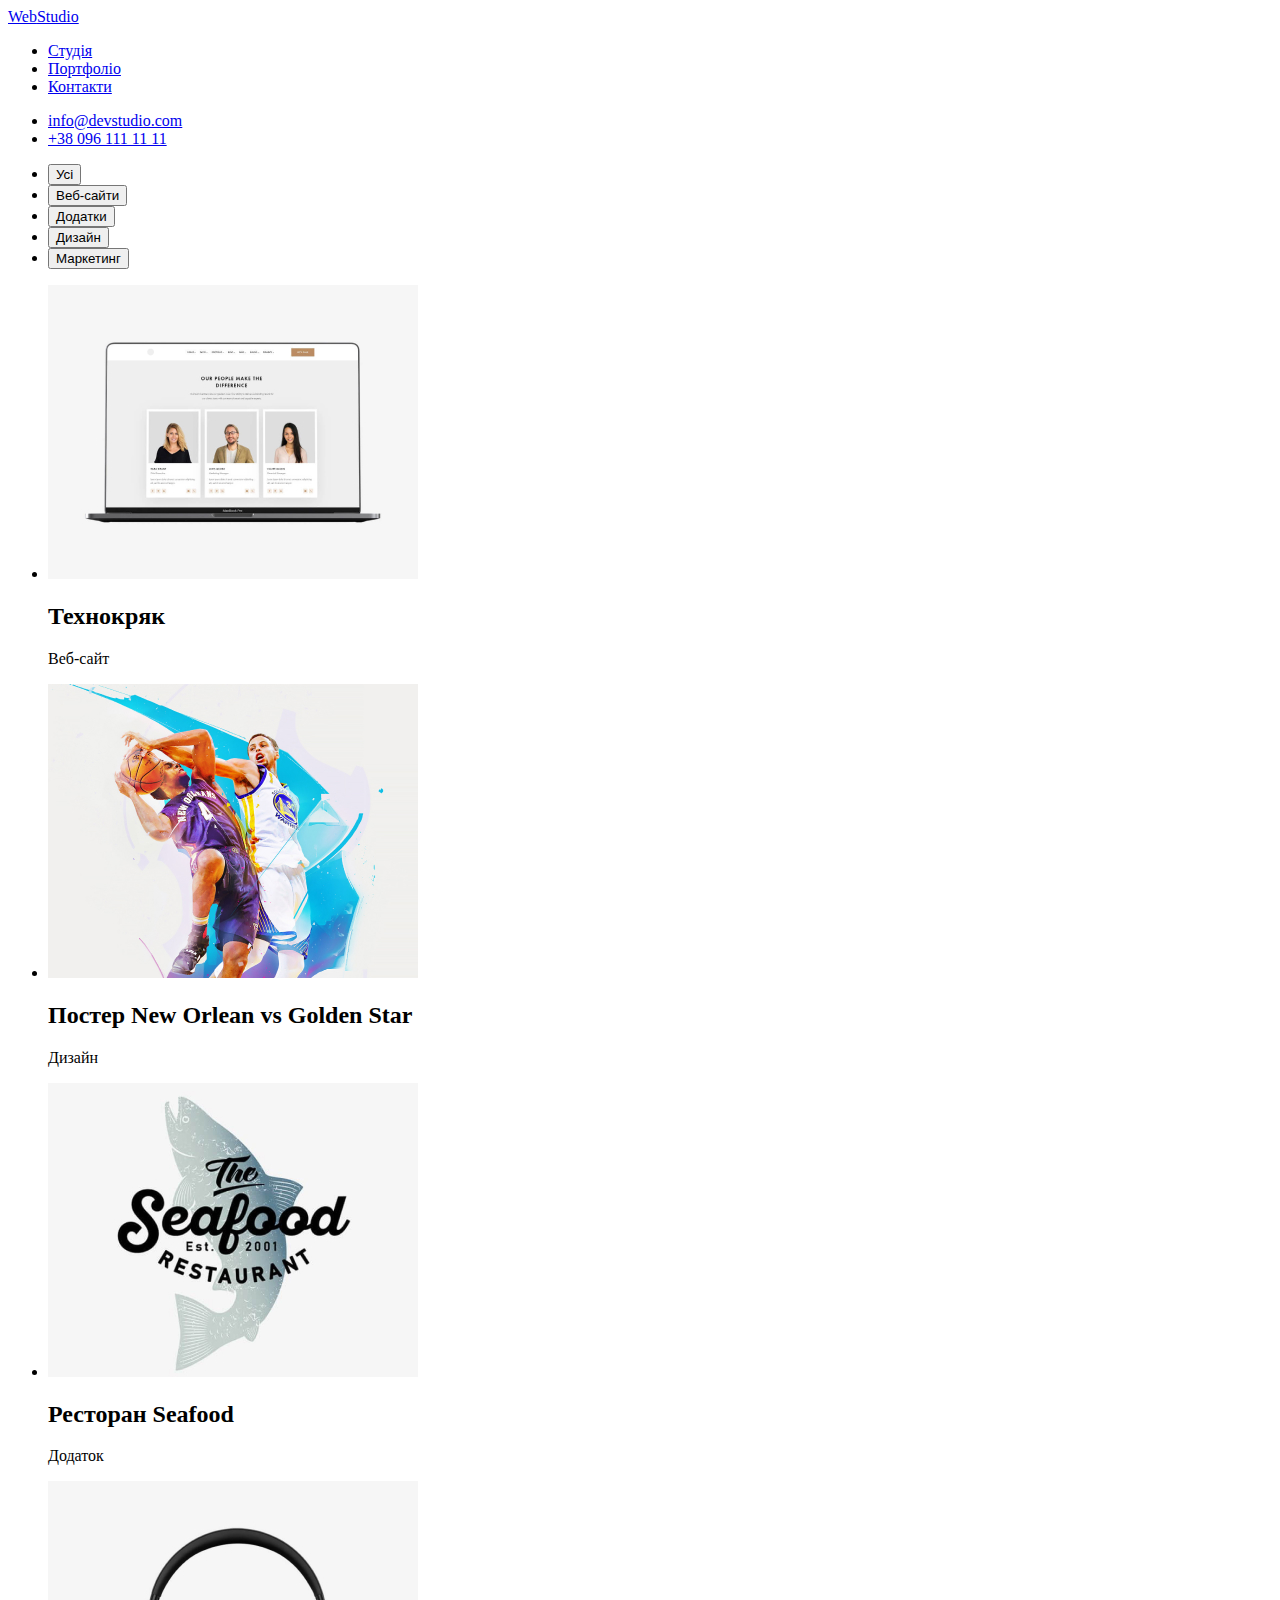
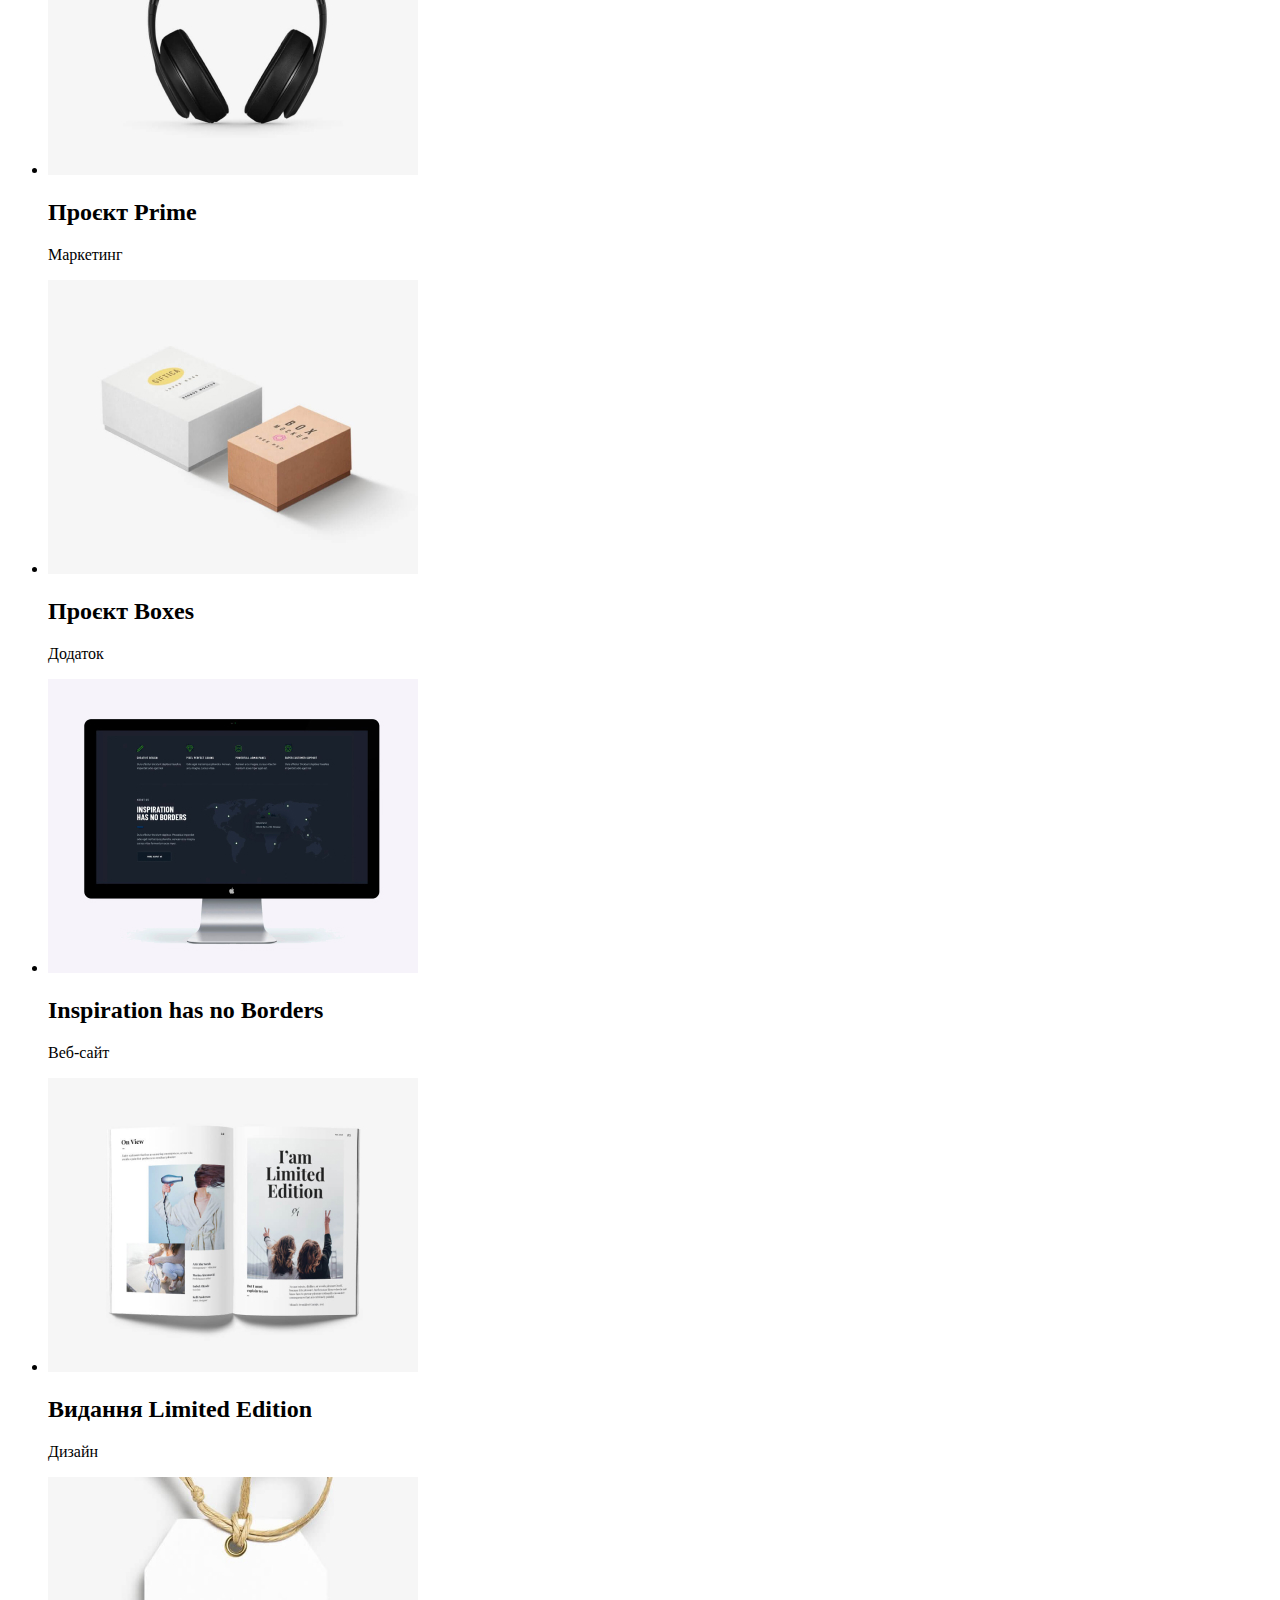
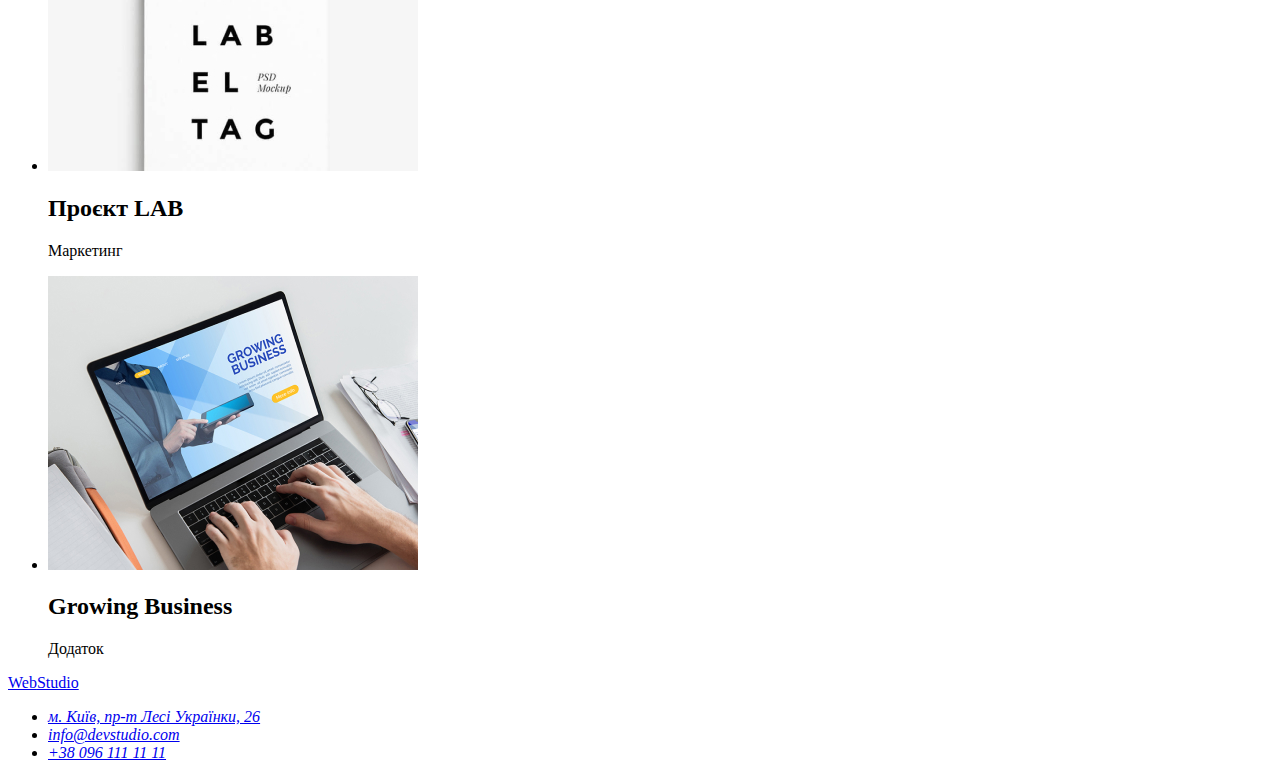
==== portfolio.html @ 8145e286 "домашня робота" ====
<!DOCTYPE html>
<html lang="uk">
  <head>
    <meta charset="UTF-8" />
    <meta http-equiv="X-UA-Compatible" content="IE=edge" />
    <meta name="viewport" content="width=device-width, initial-scale=1.0" />
    <title lang="en">WebStudio</title>
    <link rel="preconnect" href="https://fonts.googleapis.com" />
    <link rel="preconnect" href="https://fonts.gstatic.com" crossorigin />
    <link
      href="https://fonts.googleapis.com/css2?family=Raleway:wght@700&family=Roboto:wght@400;500;700;900&display=swap"
      rel="stylesheet"
    />
  </head>

  <body>
    <header>
      <nav>
        <a href="./index.html" lang="en"> <span>Web</span>Studio</a>
        <ul>
          <li>
            <a href="./index.html">Студія</a>
          </li>
          <li>
            <a href="#">Портфоліо</a>
          </li>
          <li>
            <a href="#">Контакти</a>
          </li>
        </ul>
      </nav>
      <ul>
        <li><a href="mailto:info@devstudio.com">info@devstudio.com</a></li>
        <li><a href="tel:+380961111111">+38 096 111 11 11</a></li>
      </ul>
    </header>
    <main>
      <section>
        <h1 hidden>Портфоліо</h1>
        <nav>
          <ul>
            <li><button type="button">Усі</button></li>
            <li><button type="button">Веб-сайти</button></li>
            <li><button type="button">Додатки</button></li>
            <li><button type="button">Дизайн</button></li>
            <li><button type="button">Маркетинг</button></li>
          </ul>
        </nav>
        <ul>
          <li>
            <img
              src="./images/img_example_1.jpg"
              width="370"
              height="294"
              alt="ноутбук"
            />
            <h2>Технокряк</h2>
            <p>Веб-сайт</p>
          </li>
          <li>
            <img
              src="./images/img_example_2.jpg"
              width="370"
              height="294"
              alt="баскетболісти"
            />
            <h2>Постер New Orlean vs Golden Star</h2>
            <p>Дизайн</p>
          </li>
          <li>
            <img
              src="./images/img_example_3.jpg"
              width="370"
              height="294"
              alt="лого ресторану"
            />
            <h2>Ресторан Seafood</h2>
            <p>Додаток</p>
          </li>
          <li>
            <img
              src="./images/img_example_4.jpg"
              width="370"
              height="294"
              alt="навушники"
            />
            <h2>Проєкт Prime</h2>
            <p>Маркетинг</p>
          </li>
          <li>
            <img
              src="./images/img_example_5.jpg"
              width="370"
              height="294"
              alt="коробки"
            />
            <h2>Проєкт Boxes</h2>
            <p>Додаток</p>
          </li>
          <li>
            <img
              src="./images/img_example_6.jpg"
              width="370"
              height="294"
              alt="монітор"
            />
            <h2>Inspiration has no Borders</h2>
            <p>Веб-сайт</p>
          </li>
          <li>
            <img
              src="./images/img_example_7.jpg"
              width="370"
              height="294"
              alt="книга"
            />
            <h2>Видання Limited Edition</h2>
            <p>Дизайн</p>
          </li>
          <li>
            <img
              src="./images/img_example_8.jpg"
              width="370"
              height="294"
              alt="ярличок"
            />
            <h2>Проєкт LAB</h2>
            <p>Маркетинг</p>
          </li>
          <li>
            <img
              src="./images/img_example_9.jpg"
              width="370"
              height="294"
              alt="ноутбук відкритий"
            />
            <h2>Growing Business</h2>
            <p>Додаток</p>
          </li>
        </ul>
      </section>
    </main>
    <footer>
      <a href="./index.html" lang="en"> <span>Web</span>Studio</a>
      <address>
        <ul>
          <li>
            <a
              href="https://goo.gl/maps/CmBMS6Zbuasyug2B9"
              target="_blank"
              rel="noopener noreferrer nofollow"
              >м. Київ, пр-т Лесі Українки, 26</a
            >
          </li>
          <li><a href="mailto:info@devstudio.com">info@devstudio.com</a></li>
          <li><a href="tel:+380961111111">+38 096 111 11 11</a></li>
        </ul>
      </address>
    </footer>
  </body>
</html>
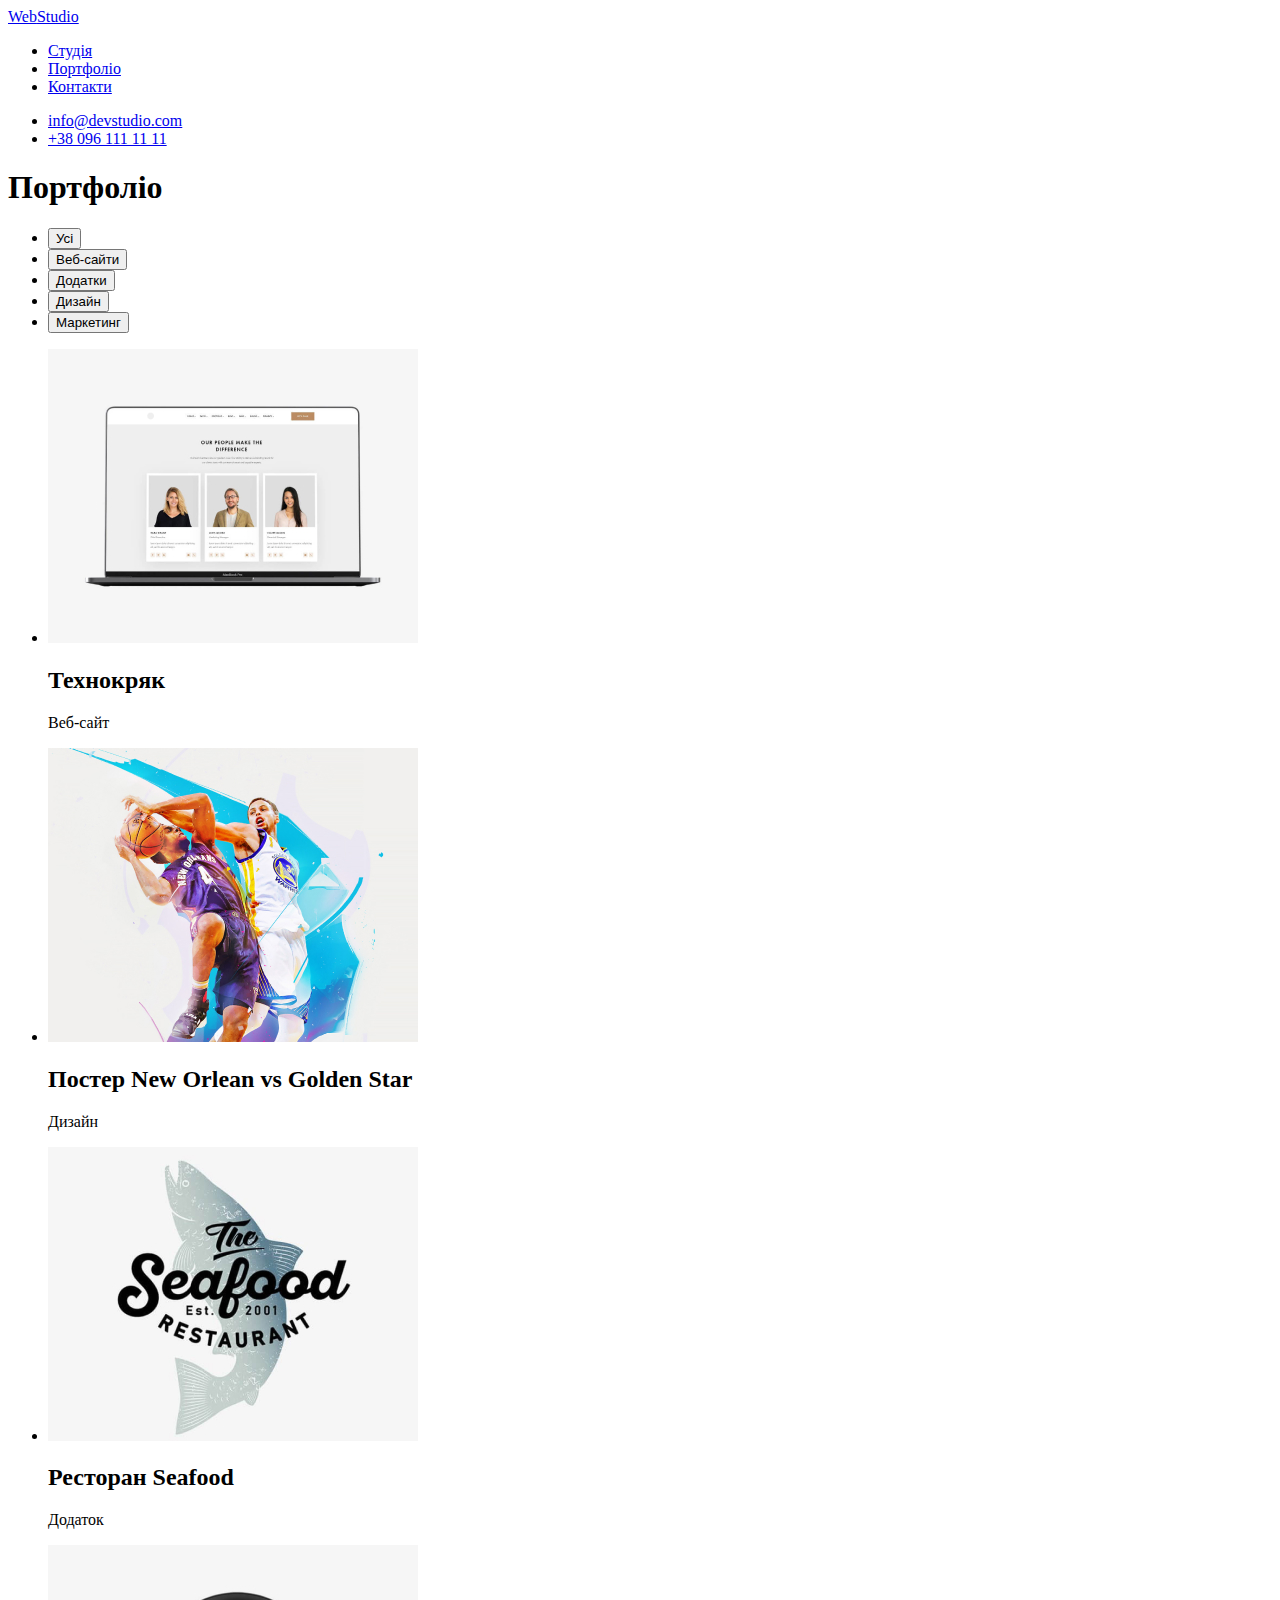
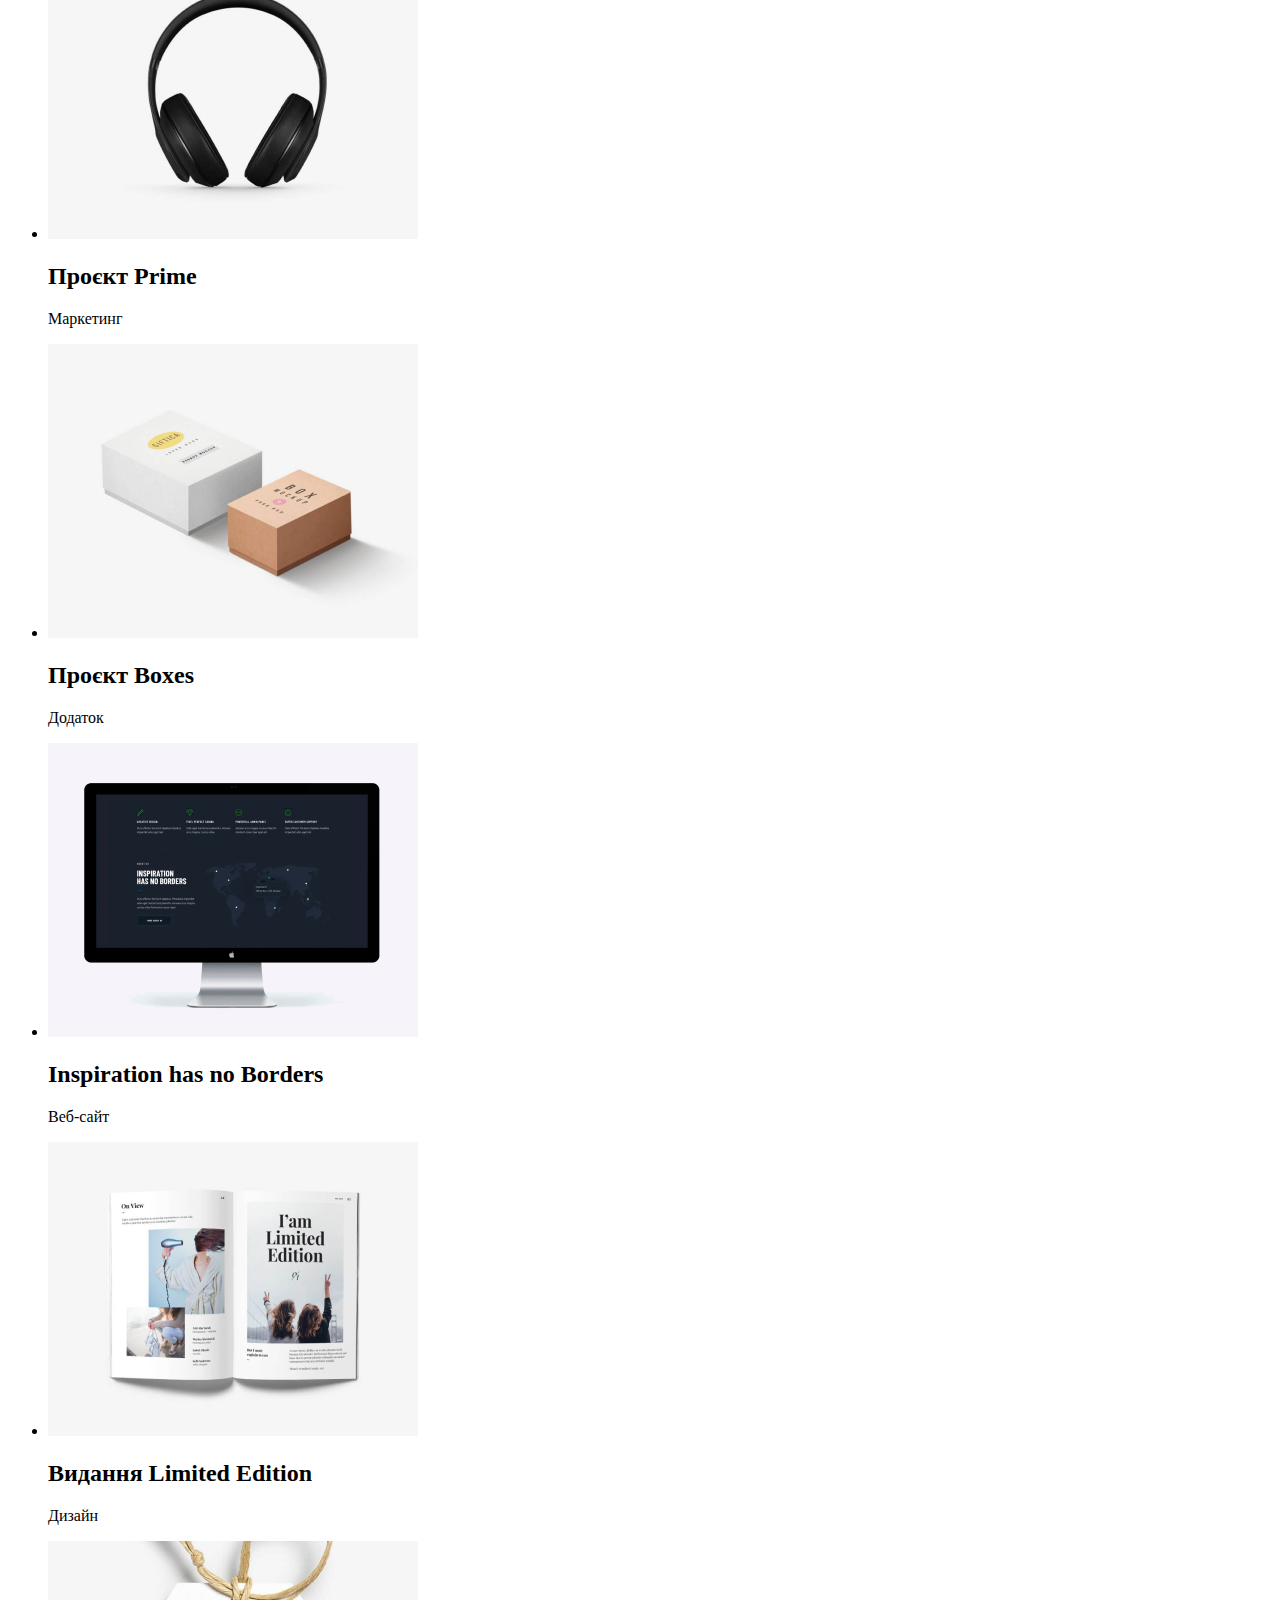
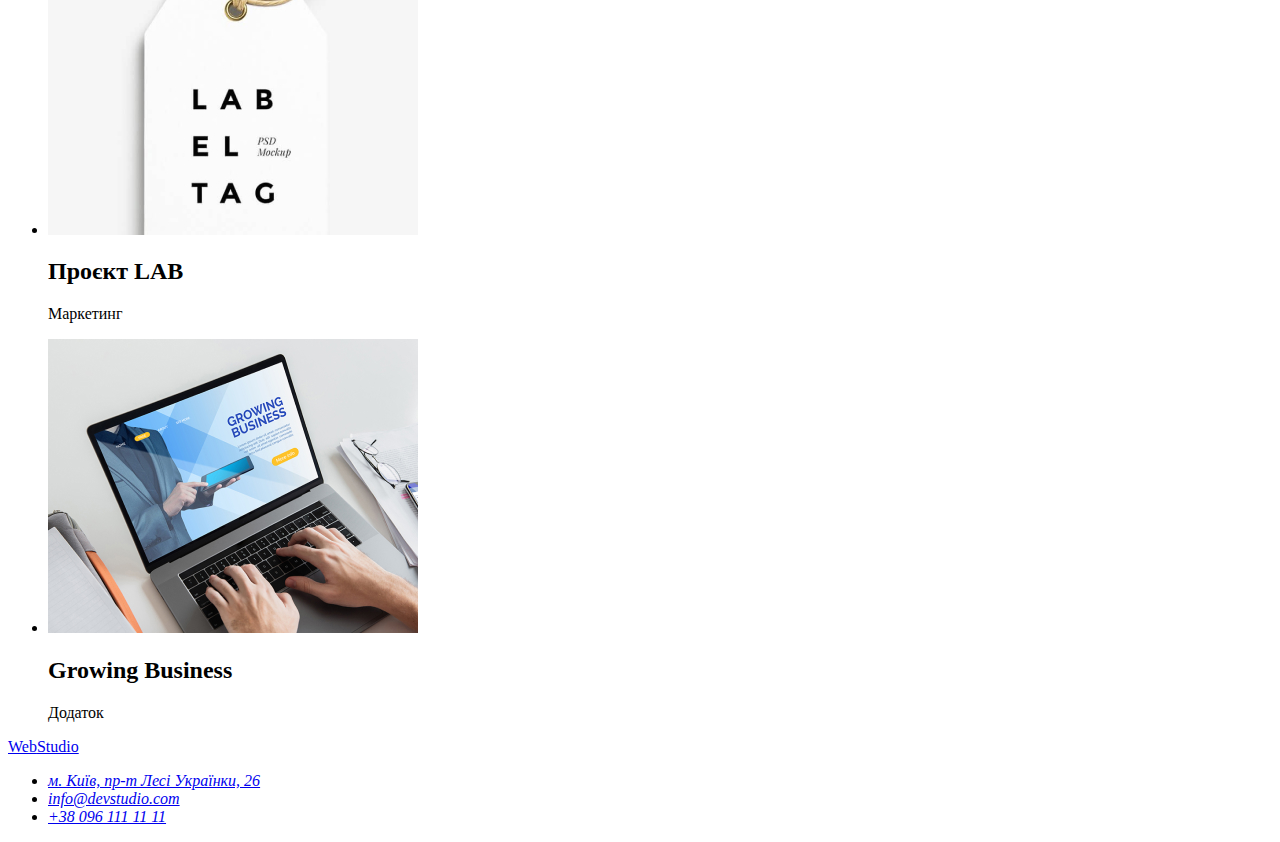
==== commit 78d04e43: "домашня робота 2" ====
--- a/portfolio.html
+++ b/portfolio.html
@@ -12,7 +12,6 @@
       rel="stylesheet"
     />
   </head>
-
   <body>
     <header>
       <nav>
@@ -36,16 +35,14 @@
     </header>
     <main>
       <section>
-        <h1 hidden>Портфоліо</h1>
-        <nav>
-          <ul>
+        <h1 class="visually-hidden">Портфоліо</h1>
+        <ul>
             <li><button type="button">Усі</button></li>
             <li><button type="button">Веб-сайти</button></li>
             <li><button type="button">Додатки</button></li>
             <li><button type="button">Дизайн</button></li>
             <li><button type="button">Маркетинг</button></li>
-          </ul>
-        </nav>
+        </ul>
         <ul>
           <li>
             <img
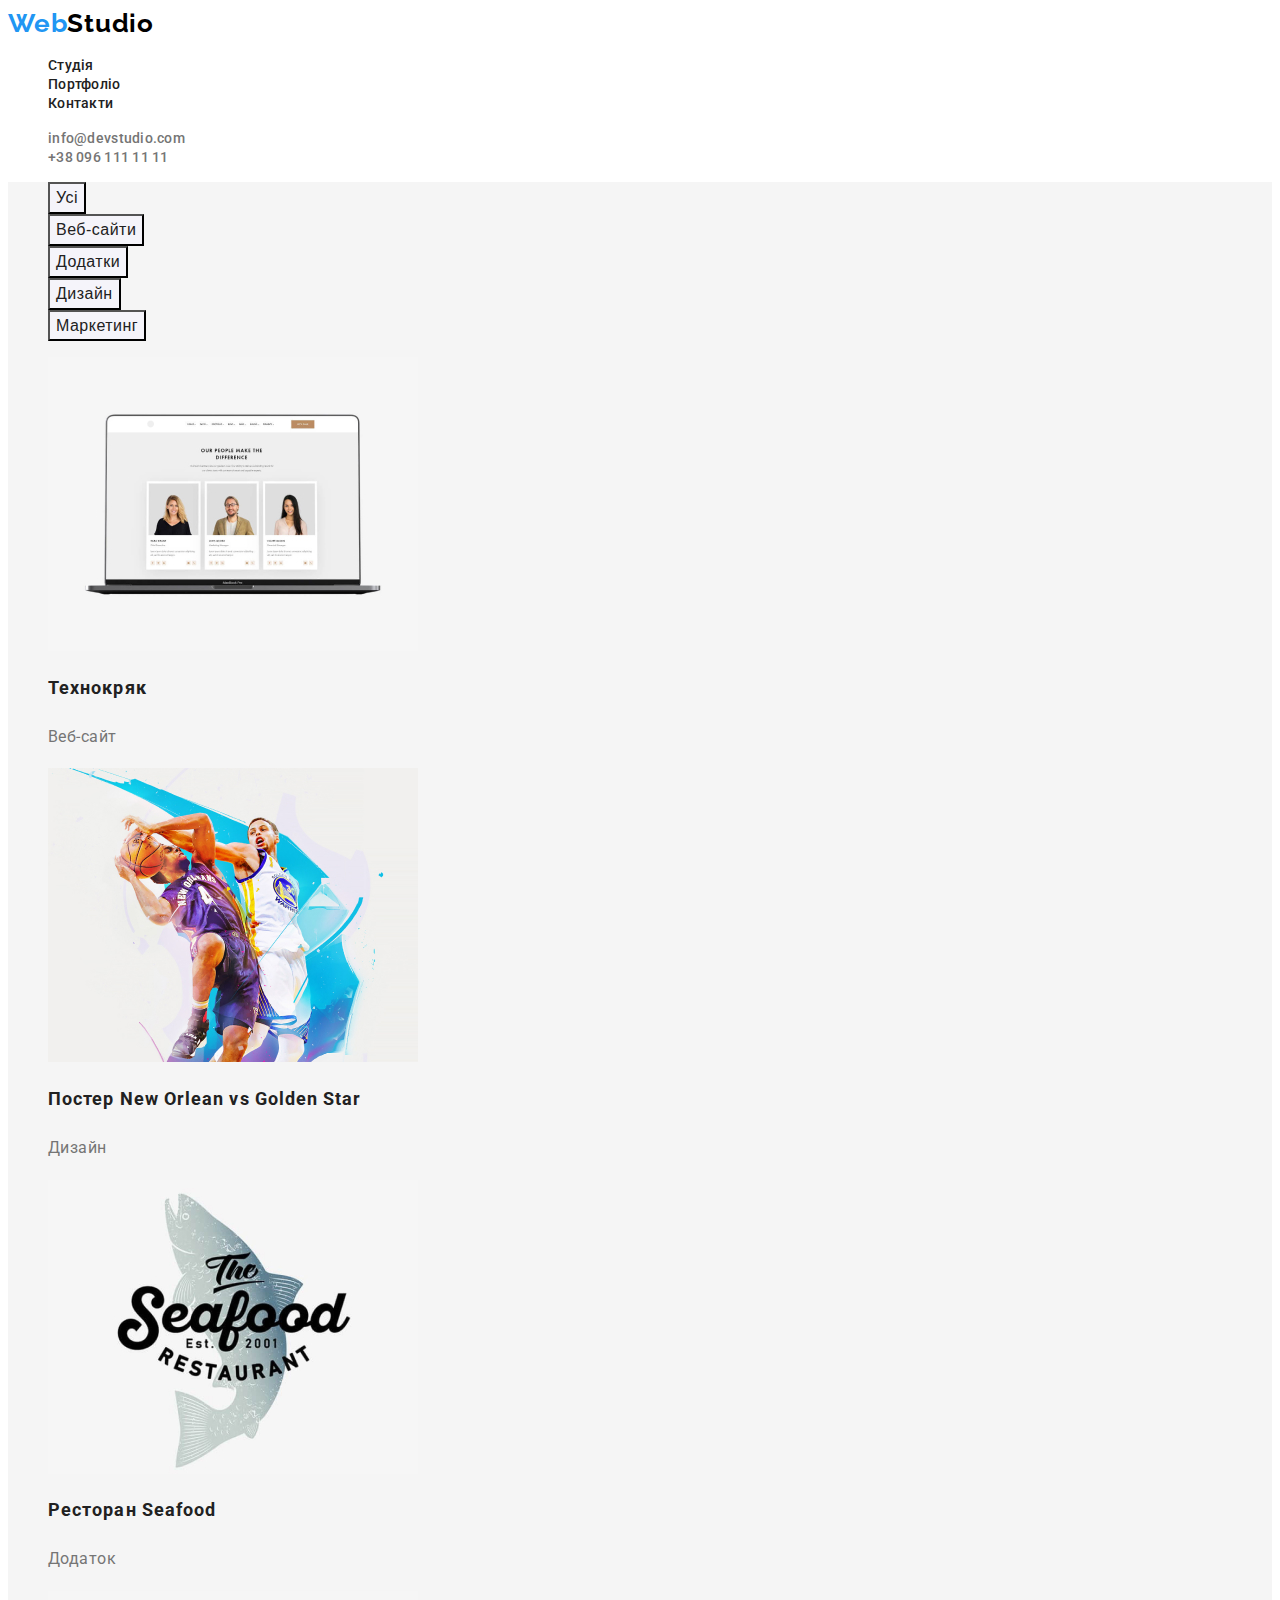
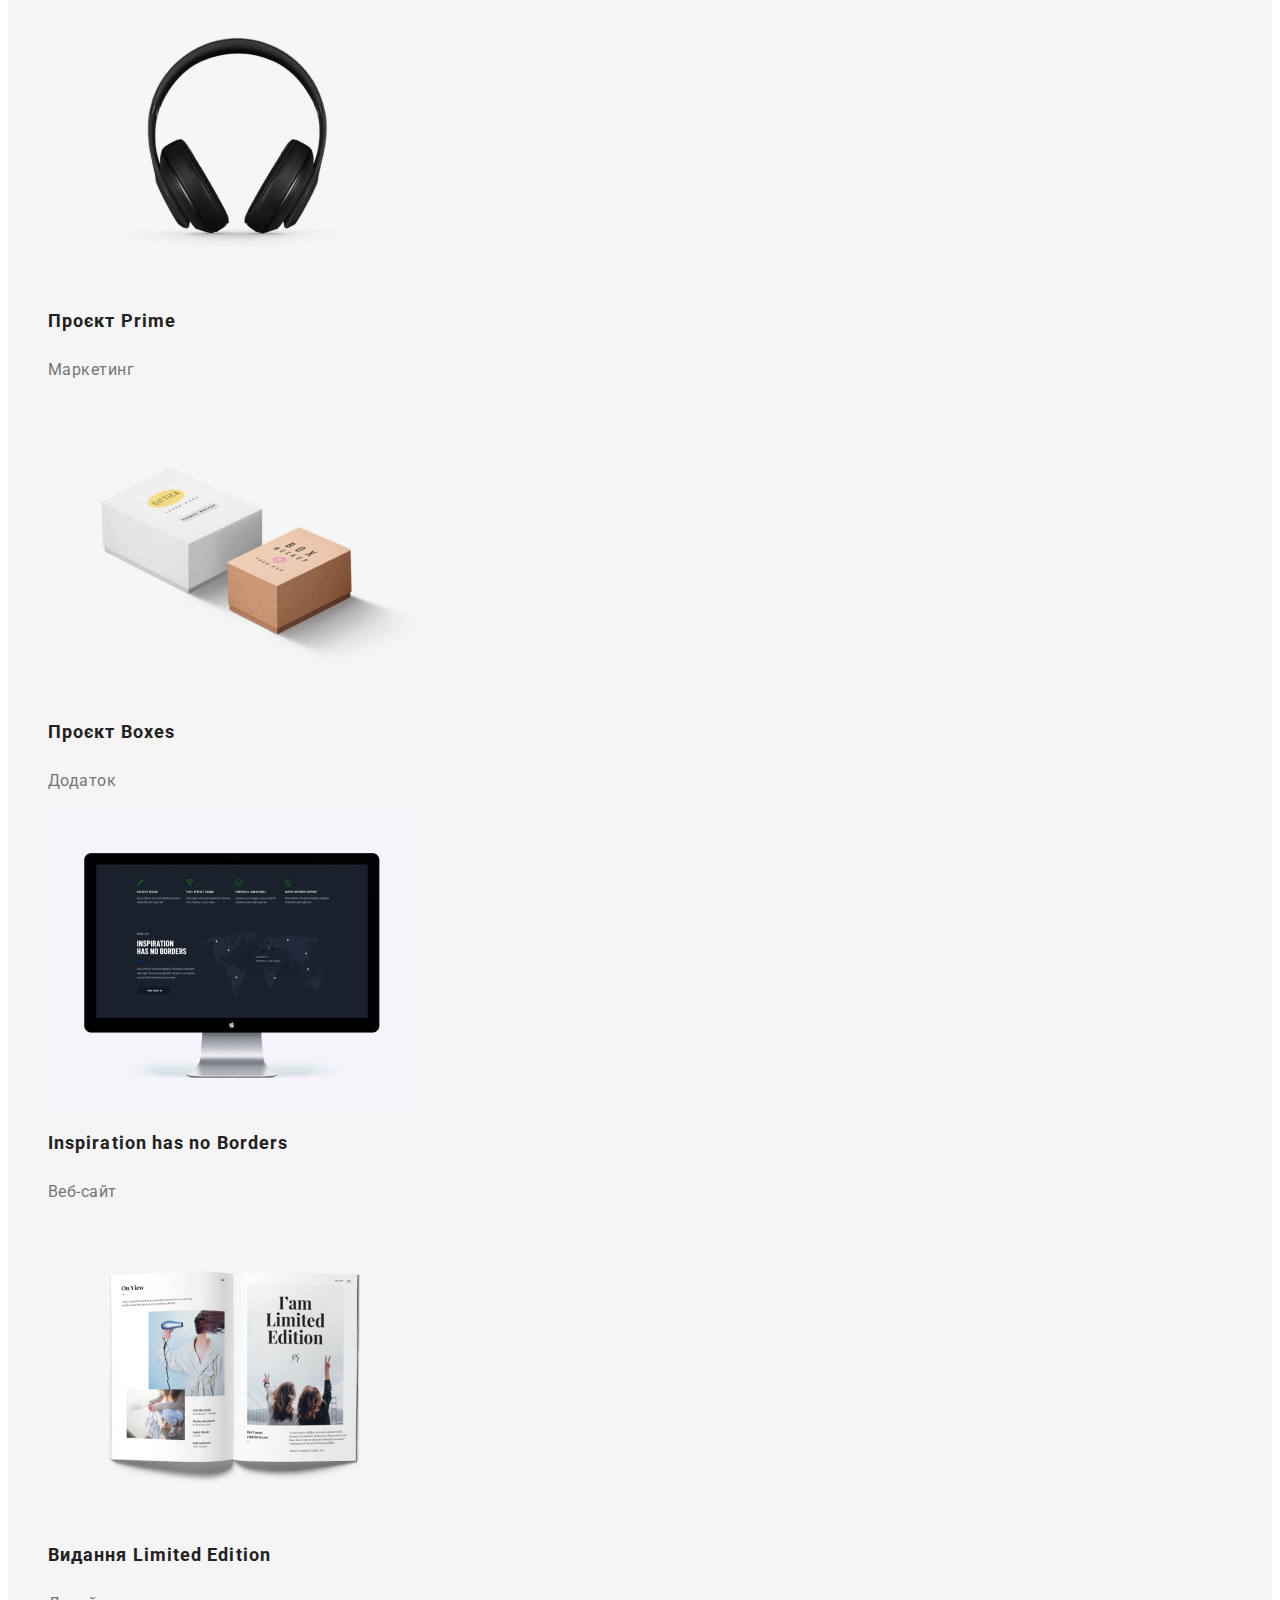
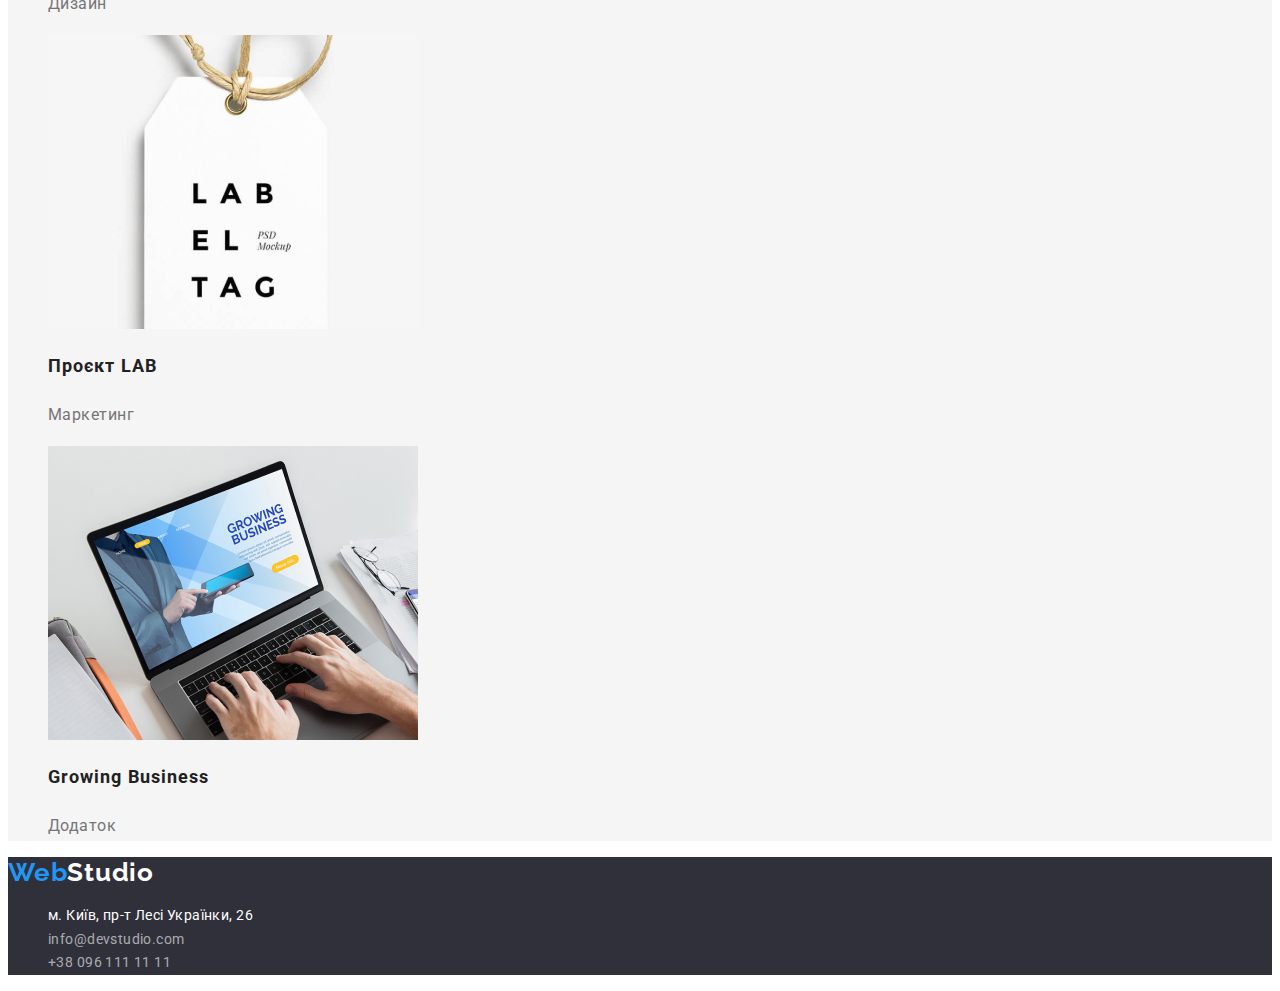
==== commit 2635e7bb: "домашня робота 2" ====
--- a/portfolio.html
+++ b/portfolio.html
@@ -11,148 +11,184 @@
       href="https://fonts.googleapis.com/css2?family=Raleway:wght@700&family=Roboto:wght@400;500;700;900&display=swap"
       rel="stylesheet"
     />
+    <link rel="stylesheet" href="./css/style.css" />
   </head>
   <body>
-    <header>
-      <nav>
-        <a href="./index.html" lang="en"> <span>Web</span>Studio</a>
-        <ul>
-          <li>
-            <a href="./index.html">Студія</a>
+    <header class="header">
+      <nav class="header-nav">
+        <a class="logo" href="./index.html" lang="en"
+          >Web<span class="logo-span">Studio</span></a
+        >
+        <ul class="nav-list list">
+          <li class="nav-item">
+            <a class="nav-link link" href="./index.html">Студія</a>
           </li>
-          <li>
-            <a href="#">Портфоліо</a>
+          <li class="nav-item">
+            <a class="nav-link link" href="./portfolio.html">Портфоліо</a>
           </li>
-          <li>
-            <a href="#">Контакти</a>
+          <li class="nav-item">
+            <a class="nav-link link" href="#">Контакти</a>
           </li>
         </ul>
       </nav>
-      <ul>
-        <li><a href="mailto:info@devstudio.com">info@devstudio.com</a></li>
-        <li><a href="tel:+380961111111">+38 096 111 11 11</a></li>
+      <ul class="header-list list">
+        <li class="header-item">
+          <a class="header-link link" href="mailto:info@devstudio.com"
+            >info@devstudio.com</a
+          >
+        </li>
+        <li class="header-item">
+          <a class="header-link link" href="tel:+380961111111"
+            >+38 096 111 11 11</a
+          >
+        </li>
       </ul>
     </header>
     <main>
-      <section>
+      <section class="portfolio">
         <h1 class="visually-hidden">Портфоліо</h1>
-        <ul>
-            <li><button type="button">Усі</button></li>
-            <li><button type="button">Веб-сайти</button></li>
-            <li><button type="button">Додатки</button></li>
-            <li><button type="button">Дизайн</button></li>
-            <li><button type="button">Маркетинг</button></li>
+        <ul class="btn-sortlist list">
+          <li class="btn-sort-list-item">
+            <button class="btn-sort" type="button">Усі</button>
+          </li>
+          <li class="btn-sort-list-item">
+            <button class="btn-sort" type="button">Веб-сайти</button>
+          </li>
+          <li class="btn-sort-list-item">
+            <button class="btn-sort" type="button">Додатки</button>
+          </li>
+          <li class="btn-sort-list-item">
+            <button class="btn-sort" type="button">Дизайн</button>
+          </li>
+          <li class="btn-sort-list-item">
+            <button class="btn-sort" type="button">Маркетинг</button>
+          </li>
         </ul>
-        <ul>
-          <li>
-            <img
-              src="./images/img_example_1.jpg"
-              width="370"
-              height="294"
-              alt="ноутбук"
-            />
-            <h2>Технокряк</h2>
-            <p>Веб-сайт</p>
+        <ul class="portfolio-list list">
+          <li class="portfolio-item">
+            <a class="potfolio-link link" href="#">
+              <img
+                src="./images/img_example_1.jpg"
+                width="370"
+                height="294"
+                alt="ноутбук"
+              />
+              <h2 class="portfolio-title">Технокряк</h2>
+              <p class="portfolio-text">Веб-сайт</p>
+            </a>
+          </li>
+          <li class="portfolio-item">
+            <a class="potfolio-link link" href="#">
+              <img
+                src="./images/img_example_2.jpg"
+                width="370"
+                height="294"
+                alt="баскетболісти"
+              />
+              <h2 class="portfolio-title">Постер New Orlean vs Golden Star</h2>
+              <p class="portfolio-text">Дизайн</p>
+            </a>
+          </li>
+          <li class="portfolio-item">
+            <a class="potfolio-link link" href="#">
+              <img
+                src="./images/img_example_3.jpg"
+                width="370"
+                height="294"
+                alt="лого ресторану"
+              />
+              <h2 class="portfolio-title">Ресторан Seafood</h2>
+              <p class="portfolio-text">Додаток</p></a
+            >
+          </li>
+          <li class="portfolio-item">
+            <a class="potfolio-link link" href="#">
+              <img
+                src="./images/img_example_4.jpg"
+                width="370"
+                height="294"
+                alt="навушники"
+              />
+              <h2 class="portfolio-title">Проєкт Prime</h2>
+              <p class="portfolio-text">Маркетинг</p>
+            </a>
+          </li>
+          <li class="portfolio-item">
+            <a class="potfolio-link link" href="#">
+              <img
+                src="./images/img_example_5.jpg"
+                width="370"
+                height="294"
+                alt="коробки"
+              />
+              <h2 class="portfolio-title">Проєкт Boxes</h2>
+              <p class="portfolio-text">Додаток</p>
+            </a>
           </li>
           <li>
-            <img
-              src="./images/img_example_2.jpg"
-              width="370"
-              height="294"
-              alt="баскетболісти"
-            />
-            <h2>Постер New Orlean vs Golden Star</h2>
-            <p>Дизайн</p>
+            <a class="potfolio-link link" href="#">
+              <img
+                src="./images/img_example_6.jpg"
+                width="370"
+                height="294"
+                alt="монітор"
+              />
+              <h2 class="portfolio-title">Inspiration has no Borders</h2>
+              <p class="portfolio-text">Веб-сайт</p>
+            </a>
           </li>
-          <li>
-            <img
-              src="./images/img_example_3.jpg"
-              width="370"
-              height="294"
-              alt="лого ресторану"
-            />
-            <h2>Ресторан Seafood</h2>
-            <p>Додаток</p>
+          <li class="portfolio-item">
+            <a class="potfolio-link link" href="#">
+              <img
+                src="./images/img_example_7.jpg"
+                width="370"
+                height="294"
+                alt="книга"
+              />
+              <h2 class="portfolio-title">Видання Limited Edition</h2>
+              <p class="portfolio-text">Дизайн</p>
+            </a>
           </li>
-          <li>
-            <img
-              src="./images/img_example_4.jpg"
-              width="370"
-              height="294"
-              alt="навушники"
-            />
-            <h2>Проєкт Prime</h2>
-            <p>Маркетинг</p>
+          <li class="portfolio-item">
+            <a class="potfolio-link link" href="#">
+              <img
+                src="./images/img_example_8.jpg"
+                width="370"
+                height="294"
+                alt="ярличок"
+              />
+              <h2 class="portfolio-title">Проєкт LAB</h2>
+              <p class="portfolio-text">Маркетинг</p>
+            </a>
           </li>
-          <li>
-            <img
-              src="./images/img_example_5.jpg"
-              width="370"
-              height="294"
-              alt="коробки"
-            />
-            <h2>Проєкт Boxes</h2>
-            <p>Додаток</p>
-          </li>
-          <li>
-            <img
-              src="./images/img_example_6.jpg"
-              width="370"
-              height="294"
-              alt="монітор"
-            />
-            <h2>Inspiration has no Borders</h2>
-            <p>Веб-сайт</p>
-          </li>
-          <li>
-            <img
-              src="./images/img_example_7.jpg"
-              width="370"
-              height="294"
-              alt="книга"
-            />
-            <h2>Видання Limited Edition</h2>
-            <p>Дизайн</p>
-          </li>
-          <li>
-            <img
-              src="./images/img_example_8.jpg"
-              width="370"
-              height="294"
-              alt="ярличок"
-            />
-            <h2>Проєкт LAB</h2>
-            <p>Маркетинг</p>
-          </li>
-          <li>
-            <img
-              src="./images/img_example_9.jpg"
-              width="370"
-              height="294"
-              alt="ноутбук відкритий"
-            />
-            <h2>Growing Business</h2>
-            <p>Додаток</p>
+          <li class="portfolio-item">
+            <a class="potfolio-link link" href="#">
+              <img
+                src="./images/img_example_9.jpg"
+                width="370"
+                height="294"
+                alt="ноутбук відкритий"
+              />
+              <h2 class="portfolio-title">Growing Business</h2>
+              <p class="portfolio-text">Додаток</p>
+            </a>
           </li>
         </ul>
       </section>
     </main>
-    <footer>
-      <a href="./index.html" lang="en"> <span>Web</span>Studio</a>
-      <address>
-        <ul>
-          <li>
-            <a
-              href="https://goo.gl/maps/CmBMS6Zbuasyug2B9"
-              target="_blank"
-              rel="noopener noreferrer nofollow"
-              >м. Київ, пр-т Лесі Українки, 26</a
-            >
-          </li>
-          <li><a href="mailto:info@devstudio.com">info@devstudio.com</a></li>
-          <li><a href="tel:+380961111111">+38 096 111 11 11</a></li>
-        </ul>
-      </address>
+    <footer class="footer">
+        <a class="logo" href="./index.html" lang="en"> Web<span class="logo-footer">Studio</span></a>
+        <address class="footer-adress">
+            <ul class="footer-list list">
+                <li class="footer-item">
+                    <a class="footer-link link" href="https://goo.gl/maps/CmBMS6Zbuasyug2B9" target="_blank"
+                        rel="noopener noreferrer nofollow">м. Київ, пр-т Лесі Українки, 26</a>
+                </li>
+                <li class="footer-item"><a class="footer-link-em link"
+                        href="mailto:info@devstudio.com">info@devstudio.com</a></li>
+                <li class="footer-item"><a class="footer-link-tel link" href="tel:+380961111111">+38 096 111 11 11</a></li>
+            </ul>
+        </address>
     </footer>
   </body>
 </html>
--- a/css/style.css
+++ b/css/style.css
@@ -0,0 +1,343 @@
+:root {
+  --akcent: #2196f3;
+  --logo-color: #000000;
+  --text-color: #757575;
+  --header-color: #212121;
+  --adress-color: rgba(255, 255, 255, 0.6);
+  --mainbackdroundcolor:#ffffff;
+  --footerbackground:#2f303a;
+  --btnsortbackground: #f5f4fa;
+  --sectionbackground:#f5f5f5;
+
+}
+.visually-hidden {
+  position: absolute;
+  width: 1px;
+  height: 1px;
+  margin: -1px;
+  border: 0;
+  padding: 0;
+  white-space: nowrap;
+  clip-path: inset(100%);
+  clip: rect(0 0 0 0);
+  overflow: hidden;
+}
+.list {
+  list-style: none;
+}
+
+.link {
+  text-decoration: none;
+}
+
+body {
+  font-family: "Roboto", sans-serif;
+  background-color: var(--mainbackdroundcolor);
+}
+/* /---------------HEADER------------/ */
+.header {
+  background: var(--mainbackdroundcolor);
+}
+.header-nav {
+}
+.logo {
+  font-family: "Raleway";
+  font-style: normal;
+  font-weight: 700;
+  font-size: 26px;
+  line-height: 1.19;
+  letter-spacing: 0.03em;
+  color: var(--akcent);
+  text-decoration: none;
+}
+
+.logo-span {
+  font-family: "Raleway";
+  font-style: normal;
+  font-weight: 700;
+  font-size: 26px;
+  line-height: 1.19;
+  letter-spacing: 0.03em;
+  color: var(--logo-color);
+}
+
+.nav-list {
+}
+
+.nav-item {
+}
+.nav-link {
+  font-weight: 500;
+  font-size: 14px;
+  line-height: 16px;
+  letter-spacing: 0.02em;
+  color: #212121;
+}
+.nav-link:hover,
+.nav-link:focus {
+  font-family: "Roboto";
+  font-style: normal;
+  font-weight: 500;
+  font-size: 14px;
+  line-height: 1.14;
+  letter-spacing: 0.02em;
+  color: var(--akcent);
+  cursor: pointer;
+}
+.header-list {
+}
+.header-item {
+}
+.header-link {
+  font-weight: 500;
+  font-size: 14px;
+  line-height: 16px;
+  letter-spacing: 0.02em;
+  color: var(--text-color);
+}
+.header-link:hover,
+.header-link:focus {
+  font-weight: 500;
+  font-size: 14px;
+  line-height: 16px;
+  letter-spacing: 0.02em;
+  color: var(--akcent);
+  cursor: pointer;
+}
+/* /------------------HERO-----------/ */
+.hero {
+  background: var(--footerbackground);
+}
+
+.hero-title {
+  font-family: "Roboto";
+  font-style: normal;
+  font-weight: 900;
+  font-size: 44px;
+  line-height: 1.36;
+  text-align: center;
+  letter-spacing: 0.06em;
+  text-transform: uppercase;
+  color: var(--mainbackdroundcolor);
+}
+
+.hero-btn {
+  font-family: "Roboto";
+  font-style: normal;
+  font-weight: 700;
+  font-size: 16px;
+  line-height: 1.88;
+  display: flex;
+  align-items: center;
+  text-align: center;
+  letter-spacing: 0.06em;
+  color: var(--mainbackdroundcolor);
+  background-color: var(--akcent);
+}
+
+.hero-btn:hover,
+.hero-btn:focus {
+  font-family: "Roboto";
+  font-style: normal;
+  font-weight: 700;
+  font-size: 16px;
+  line-height: 1.88;
+  display: flex;
+  align-items: center;
+  text-align: center;
+  letter-spacing: 0.06em;
+  color: var(--akcent);
+  background-color: var(--mainbackdroundcolor);
+  cursor: pointer;
+}
+/* /-------------ПЕРЕВАГИ--------------/ */
+.benefits {
+}
+
+.benefits-list {
+}
+
+.benefits-item {
+}
+
+.benefits-title {
+  font-size: 14px;
+  line-height: 1.14;
+  letter-spacing: 0.03em;
+  text-transform: uppercase;
+  color: var(--header-color);
+}
+
+.benefits-text {
+  font-size: 14px;
+  line-height: 1.71;
+  letter-spacing: 0.03em;
+  color: var(--text-color);
+}
+/* /----------------РОБОТА---------------/ */
+.work-title {
+  font-size: 36px;
+  line-height: 1.16;
+  text-align: center;
+  letter-spacing: 0.03em;
+  color: var(--header-color);
+}
+
+.work-list {
+}
+
+.work-item {
+}
+/* /------------КОМАНДА----------/ */
+.team {
+  background: var(--sectionbackground);
+}
+
+.team-title {
+  font-size: 36px;
+  line-height: 1.16;
+  text-align: center;
+  letter-spacing: 0.03em;
+  color: var(--header-color);
+}
+
+.team-list {
+}
+
+.team-item {
+}
+
+.team-item-title {
+  font-family: "Roboto";
+  font-style: normal;
+  font-weight: 500;
+  font-size: 16px;
+  line-height: 1.19;
+  text-align: center;
+  letter-spacing: 0.03em;
+  color: var(--header-color);
+}
+
+.team-item-text {
+  font-size: 16px;
+  line-height: 1.19;
+  text-align: center;
+  letter-spacing: 0.03em;
+  color: var(--text-color);
+}
+/* /-----------------FOOTER--------------/ */
+.footer {
+  background: var(--footerbackground);
+}
+
+.footer-adress {
+}
+
+.footer-list {
+}
+
+.list {
+}
+
+.footer-item {
+}
+
+.logo-footer {
+  font-style: normal;
+  font-weight: 700;
+  font-size: 26px;
+  line-height: 1.19;
+  letter-spacing: 0.03em;
+  color: var(--mainbackdroundcolor);
+}
+
+.footer-link {
+  font-style: normal;
+  font-size: 14px;
+  line-height: 1.71;
+  letter-spacing: 0.03em;
+  color:var(--mainbackdroundcolor);
+}
+
+.footer-link-em {
+  font-style: normal;
+  font-size: 14px;
+  line-height: 24px;
+  letter-spacing: 0.03em;
+  color: var(--adress-color);
+}
+
+.footer-link-tel {
+  font-style: normal;
+  font-weight: 400;
+  font-size: 14px;
+  line-height: 1.71;
+  letter-spacing: 0.03em;
+  color:var(--adress-color);
+}
+.footer-link-tel:hover,
+.footer-link-tel:focus,
+.footer-link:hover,
+.footer-link:focus,
+.footer-link-em:hover,
+.footer-link-em:focus {
+  font-style: normal;
+  font-size: 14px;
+  line-height: 1.71;
+  letter-spacing: 0.02em;
+  color: var(--akcent);
+  cursor: pointer;
+}
+/* /----------------Portfolio--------------------/ */
+.portfolio {
+  background: var(--sectionbackground);
+}
+
+.btn-sortlist {
+}
+
+.btn-sort-list-item {
+}
+
+.btn-sort {
+  font-weight: 500;
+  font-size: 16px;
+  line-height: 1.62;
+  text-align: center;
+  letter-spacing: 0.03em;
+  color: var(--header-color);
+  background: var(--btnsortbackground);
+}
+.btn-sort:hover,
+.btn-sort:focus {
+  font-weight: 500;
+  font-size: 16px;
+  line-height: 1.62x;
+  text-align: center;
+  letter-spacing: 0.03em;
+  color: var(--mainbackdroundcolor);
+  background: var(--akcent);
+}
+
+.portfolio-list {
+}
+
+.portfolio-item {
+}
+
+.potfolio-link {
+}
+
+.portfolio-title {
+  font-size: 18px;
+  line-height: 2;
+  letter-spacing: 0.06em;
+  color: var(--header-color);
+}
+
+.portfolio-text {
+  font-size: 16px;
+  line-height: 1.88;
+  letter-spacing: 0.03em;
+  color: var(--text-color);
+}
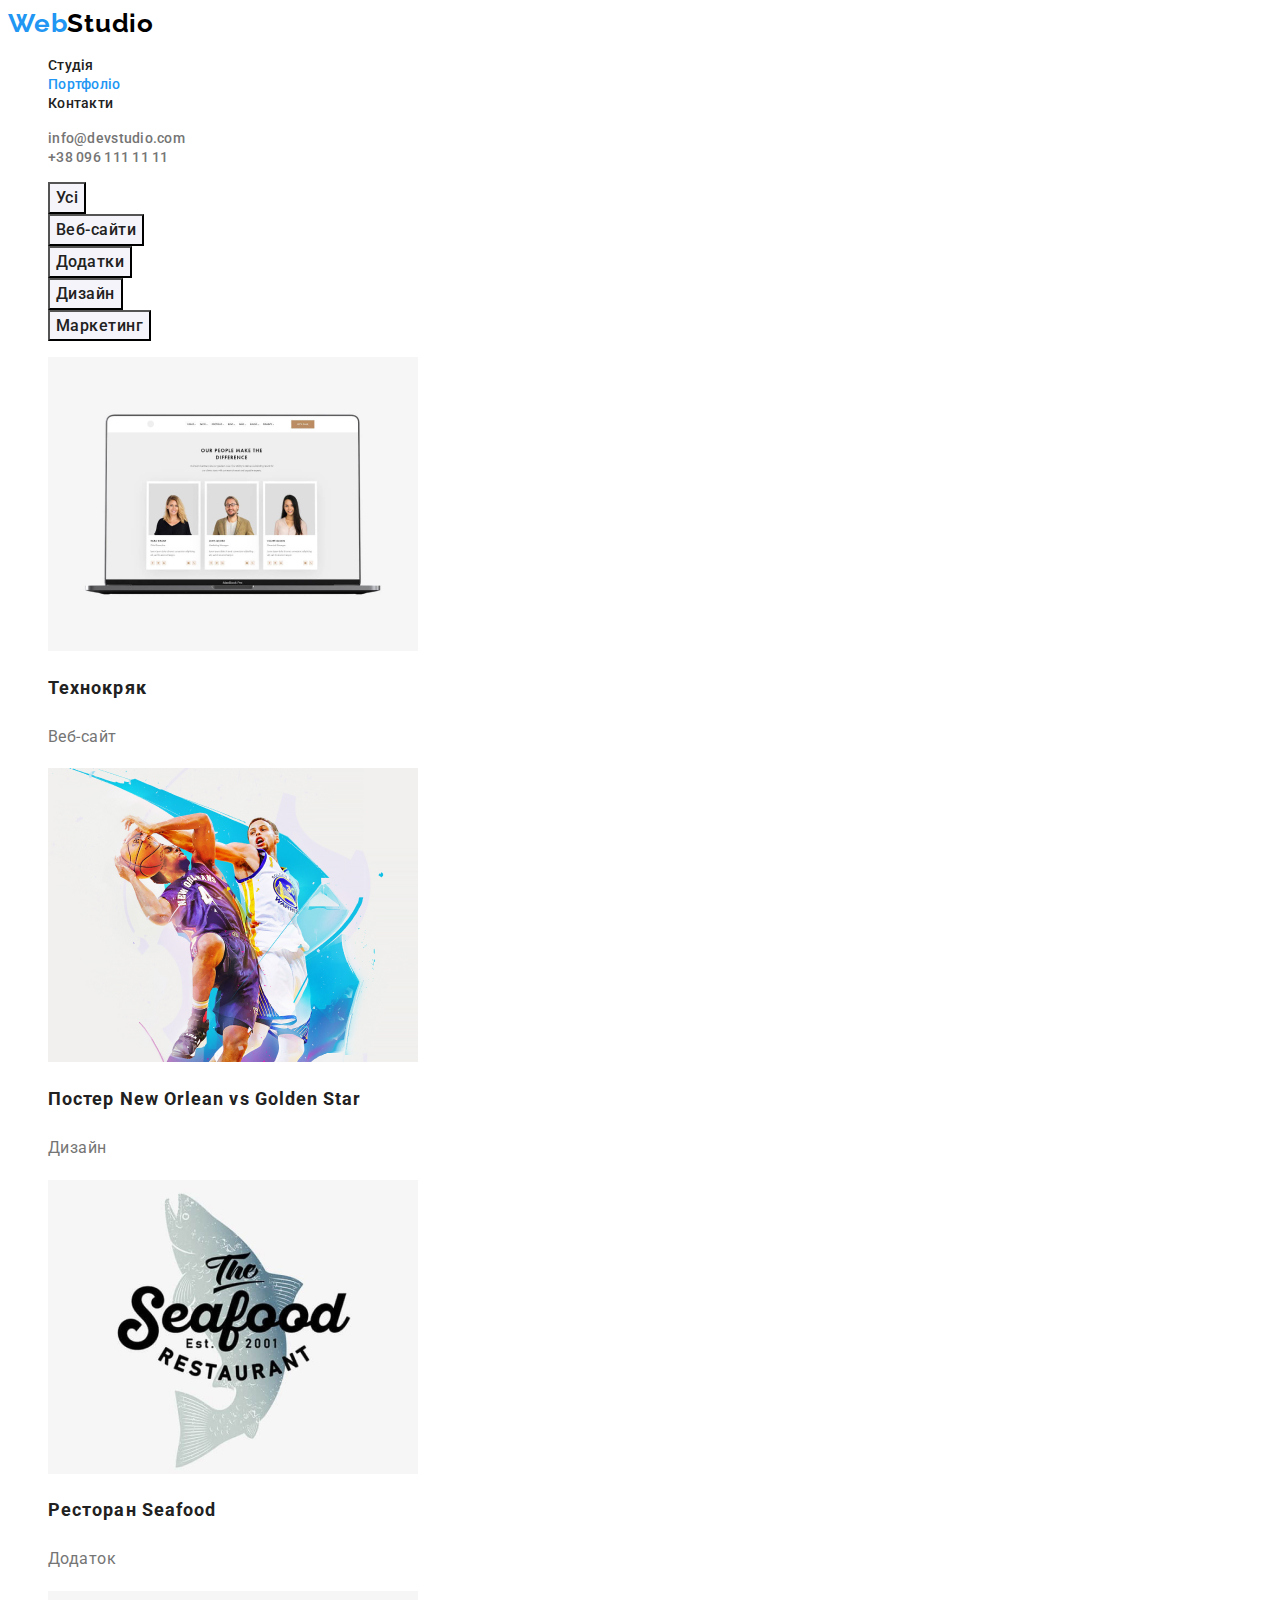
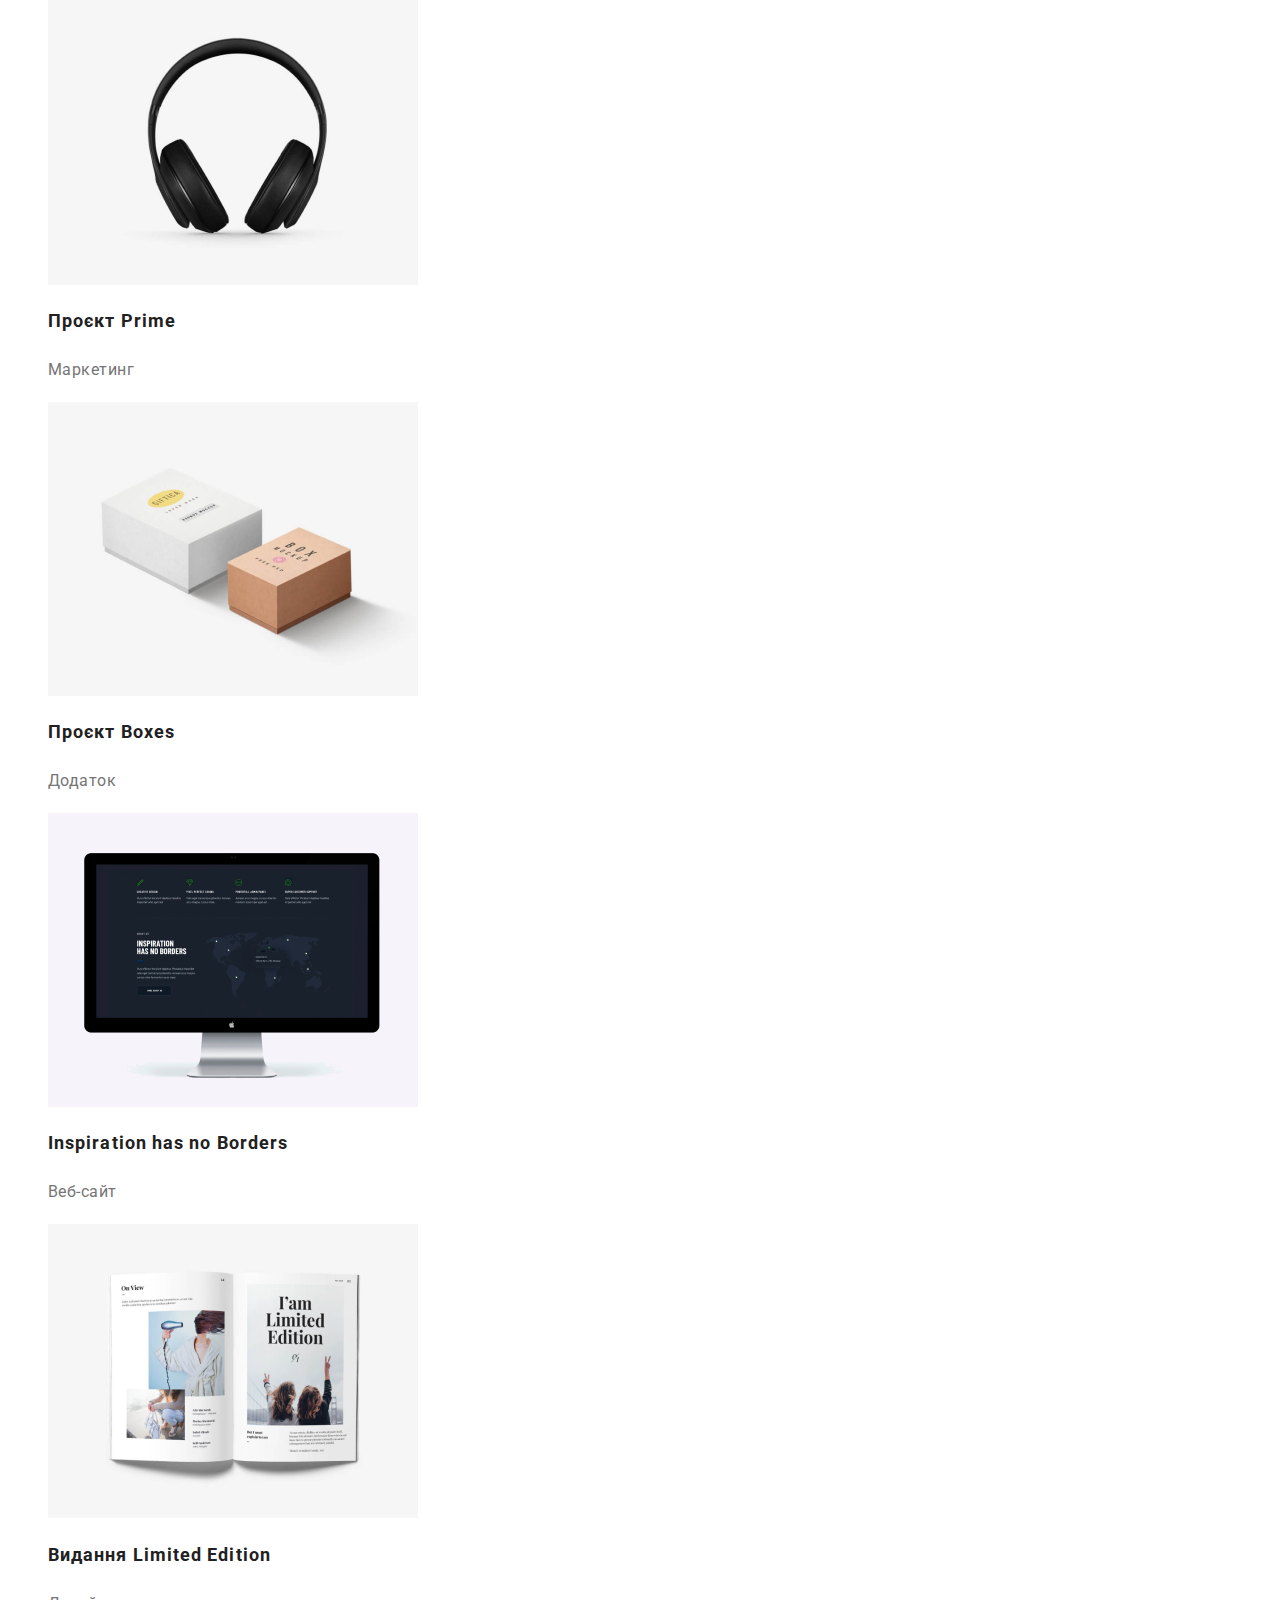
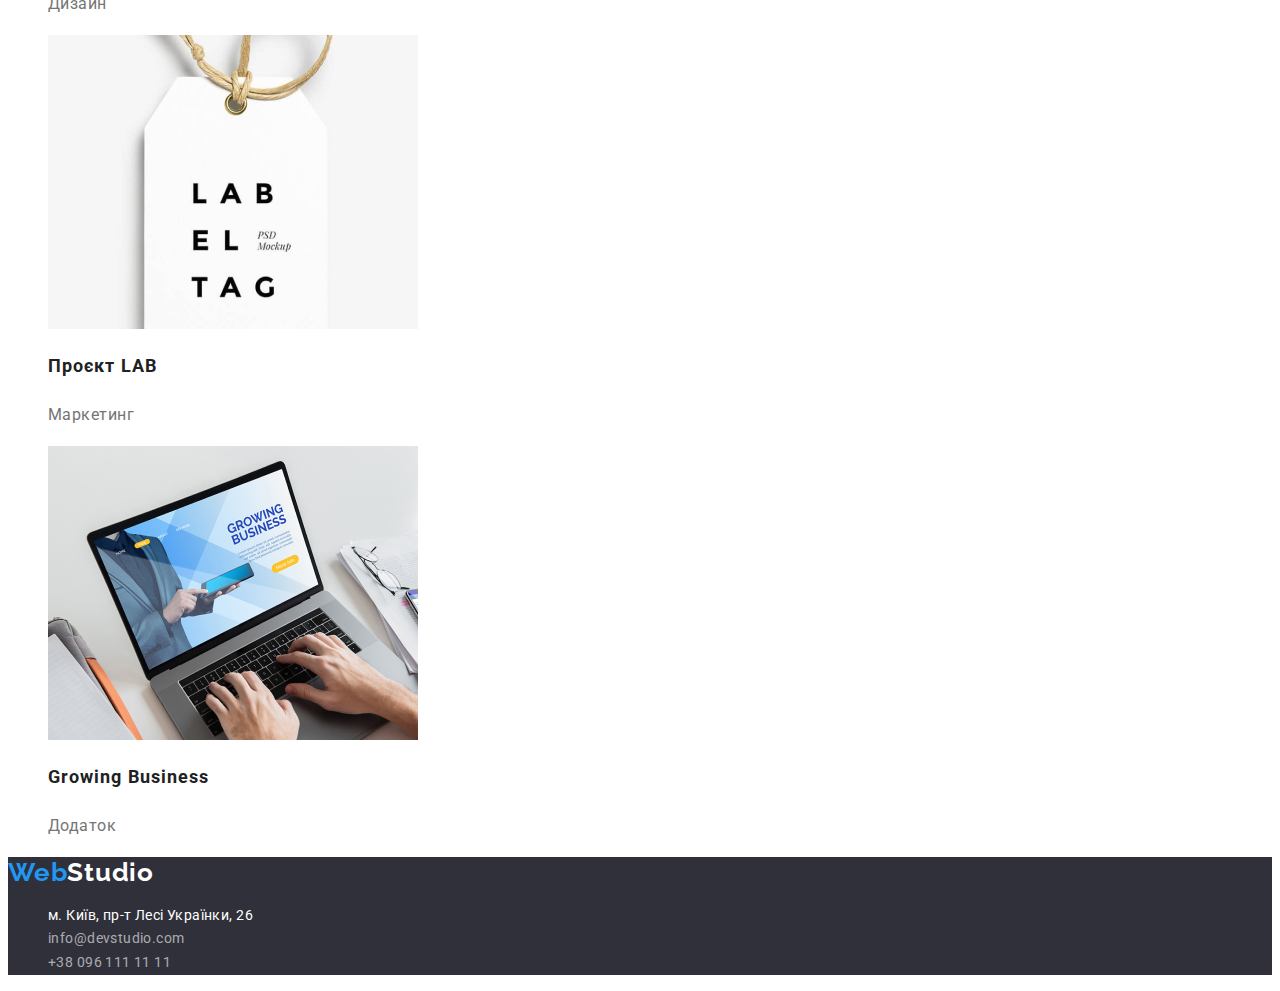
==== commit ea8601b9: "домашнє завдання 2 виправ" ====
--- a/portfolio.html
+++ b/portfolio.html
@@ -24,7 +24,7 @@
             <a class="nav-link link" href="./index.html">Студія</a>
           </li>
           <li class="nav-item">
-            <a class="nav-link link" href="./portfolio.html">Портфоліо</a>
+            <a class="nav-link link current" href="./portfolio.html">Портфоліо</a>
           </li>
           <li class="nav-item">
             <a class="nav-link link" href="#">Контакти</a>
--- a/css/style.css
+++ b/css/style.css
@@ -4,11 +4,11 @@
   --text-color: #757575;
   --header-color: #212121;
   --adress-color: rgba(255, 255, 255, 0.6);
-  --mainbackdroundcolor:#ffffff;
-  --footerbackground:#2f303a;
+  --mainbackdroundcolor: #ffffff;
+  --footerbackground: #2f303a;
   --btnsortbackground: #f5f4fa;
-  --sectionbackground:#f5f5f5;
-
+  --sectionbackground: #f5f5f5;
+  --avtivebackgroudbtn: #188ce8;
 }
 .visually-hidden {
   position: absolute;
@@ -33,6 +33,8 @@
 body {
   font-family: "Roboto", sans-serif;
   background-color: var(--mainbackdroundcolor);
+  color: var(--text-color);
+  letter-spacing: 0.03em;
 }
 /* /---------------HEADER------------/ */
 .header {
@@ -41,7 +43,7 @@
 .header-nav {
 }
 .logo {
-  font-family: "Raleway";
+  font-family: "Raleway", sans-serif;
   font-style: normal;
   font-weight: 700;
   font-size: 26px;
@@ -52,12 +54,6 @@
 }
 
 .logo-span {
-  font-family: "Raleway";
-  font-style: normal;
-  font-weight: 700;
-  font-size: 26px;
-  line-height: 1.19;
-  letter-spacing: 0.03em;
   color: var(--logo-color);
 }
 
@@ -69,37 +65,34 @@
 .nav-link {
   font-weight: 500;
   font-size: 14px;
-  line-height: 16px;
+  line-height: 1.14;
   letter-spacing: 0.02em;
-  color: #212121;
+  color: var(--header-color);
+}
+.nav-link.link.current {
+  color: var(--akcent);
 }
 .nav-link:hover,
 .nav-link:focus {
-  font-family: "Roboto";
-  font-style: normal;
+  color: var(--akcent);
+  cursor: pointer;
+}
+.header-list {
+}
+.header-item {
+}
+.header-link {
   font-weight: 500;
   font-size: 14px;
   line-height: 1.14;
   letter-spacing: 0.02em;
-  color: var(--akcent);
-  cursor: pointer;
-}
-.header-list {
-}
-.header-item {
-}
-.header-link {
-  font-weight: 500;
-  font-size: 14px;
-  line-height: 16px;
-  letter-spacing: 0.02em;
   color: var(--text-color);
 }
 .header-link:hover,
 .header-link:focus {
   font-weight: 500;
   font-size: 14px;
-  line-height: 16px;
+  line-height: 1.14;
   letter-spacing: 0.02em;
   color: var(--akcent);
   cursor: pointer;
@@ -110,7 +103,6 @@
 }
 
 .hero-title {
-  font-family: "Roboto";
   font-style: normal;
   font-weight: 900;
   font-size: 44px;
@@ -122,13 +114,11 @@
 }
 
 .hero-btn {
-  font-family: "Roboto";
+  font-family: inherit;
   font-style: normal;
   font-weight: 700;
   font-size: 16px;
   line-height: 1.88;
-  display: flex;
-  align-items: center;
   text-align: center;
   letter-spacing: 0.06em;
   color: var(--mainbackdroundcolor);
@@ -137,17 +127,8 @@
 
 .hero-btn:hover,
 .hero-btn:focus {
-  font-family: "Roboto";
-  font-style: normal;
-  font-weight: 700;
-  font-size: 16px;
-  line-height: 1.88;
-  display: flex;
-  align-items: center;
-  text-align: center;
-  letter-spacing: 0.06em;
-  color: var(--akcent);
-  background-color: var(--mainbackdroundcolor);
+  color: var(--mainbackdroundcolor);
+  background: var(--avtivebackgroudbtn);
   cursor: pointer;
 }
 /* /-------------ПЕРЕВАГИ--------------/ */
@@ -163,7 +144,6 @@
 .benefits-title {
   font-size: 14px;
   line-height: 1.14;
-  letter-spacing: 0.03em;
   text-transform: uppercase;
   color: var(--header-color);
 }
@@ -171,7 +151,6 @@
 .benefits-text {
   font-size: 14px;
   line-height: 1.71;
-  letter-spacing: 0.03em;
   color: var(--text-color);
 }
 /* /----------------РОБОТА---------------/ */
@@ -179,7 +158,6 @@
   font-size: 36px;
   line-height: 1.16;
   text-align: center;
-  letter-spacing: 0.03em;
   color: var(--header-color);
 }
 
@@ -197,7 +175,6 @@
   font-size: 36px;
   line-height: 1.16;
   text-align: center;
-  letter-spacing: 0.03em;
   color: var(--header-color);
 }
 
@@ -205,16 +182,14 @@
 }
 
 .team-item {
+    background: var(--mainbackdroundcolor);
 }
 
 .team-item-title {
-  font-family: "Roboto";
-  font-style: normal;
   font-weight: 500;
   font-size: 16px;
   line-height: 1.19;
   text-align: center;
-  letter-spacing: 0.03em;
   color: var(--header-color);
 }
 
@@ -222,7 +197,6 @@
   font-size: 16px;
   line-height: 1.19;
   text-align: center;
-  letter-spacing: 0.03em;
   color: var(--text-color);
 }
 /* /-----------------FOOTER--------------/ */
@@ -256,13 +230,13 @@
   font-size: 14px;
   line-height: 1.71;
   letter-spacing: 0.03em;
-  color:var(--mainbackdroundcolor);
+  color: var(--mainbackdroundcolor);
 }
 
 .footer-link-em {
   font-style: normal;
   font-size: 14px;
-  line-height: 24px;
+  line-height: 1.71;
   letter-spacing: 0.03em;
   color: var(--adress-color);
 }
@@ -273,7 +247,7 @@
   font-size: 14px;
   line-height: 1.71;
   letter-spacing: 0.03em;
-  color:var(--adress-color);
+  color: var(--adress-color);
 }
 .footer-link-tel:hover,
 .footer-link-tel:focus,
@@ -281,17 +255,12 @@
 .footer-link:focus,
 .footer-link-em:hover,
 .footer-link-em:focus {
-  font-style: normal;
-  font-size: 14px;
-  line-height: 1.71;
-  letter-spacing: 0.02em;
   color: var(--akcent);
   cursor: pointer;
 }
 /* /----------------Portfolio--------------------/ */
 .portfolio {
-  background: var(--sectionbackground);
-}
+ }
 
 .btn-sortlist {
 }
@@ -300,6 +269,7 @@
 }
 
 .btn-sort {
+  font-family: inherit;
   font-weight: 500;
   font-size: 16px;
   line-height: 1.62;
@@ -310,13 +280,9 @@
 }
 .btn-sort:hover,
 .btn-sort:focus {
-  font-weight: 500;
-  font-size: 16px;
-  line-height: 1.62x;
-  text-align: center;
-  letter-spacing: 0.03em;
   color: var(--mainbackdroundcolor);
   background: var(--akcent);
+  cursor: pointer;
 }
 
 .portfolio-list {
